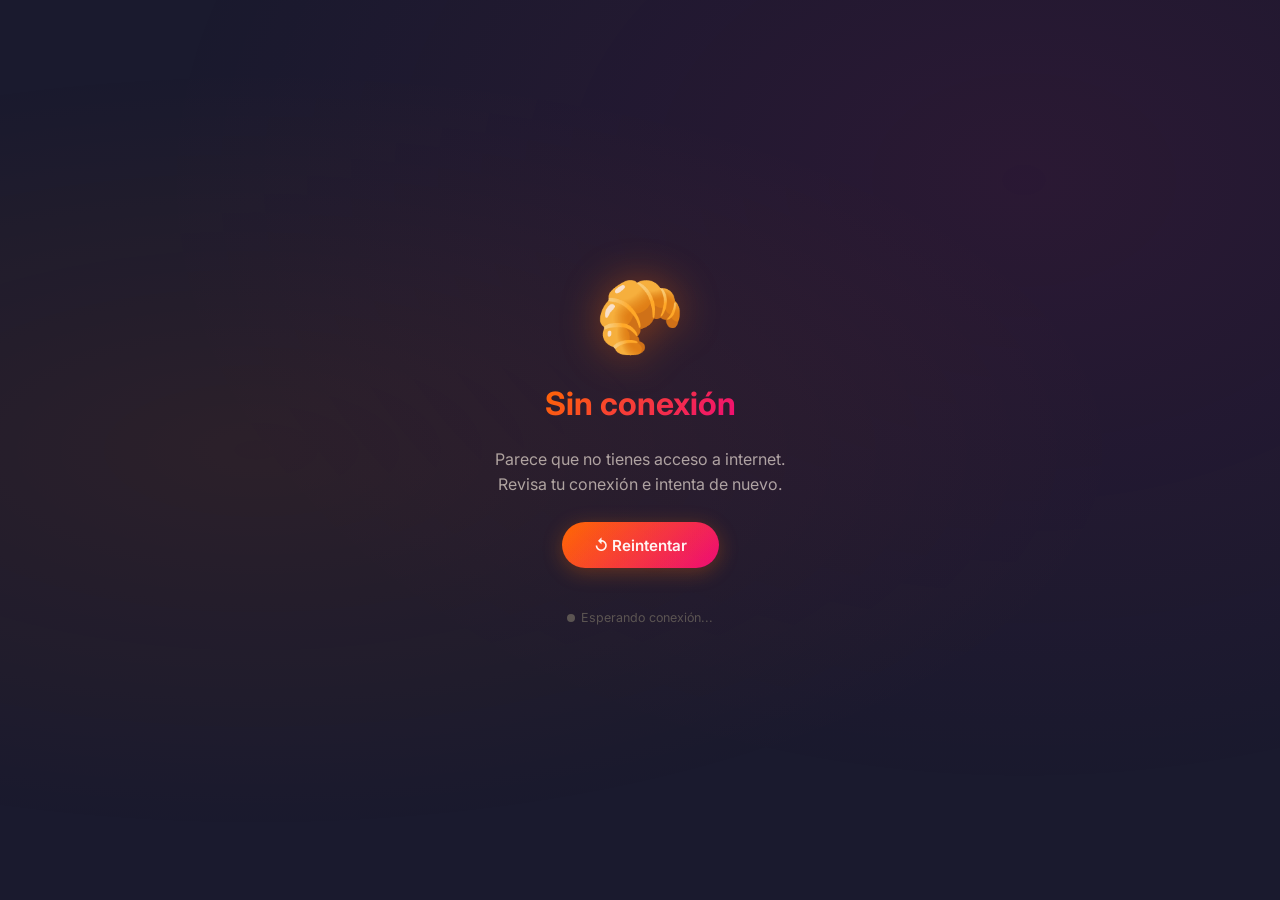
==== offline.html @ f349b60d "Add files via upload" ====
<!DOCTYPE html>
<html lang="es">
<head>
  <meta charset="UTF-8">
  <meta name="viewport" content="width=device-width, initial-scale=1.0">
  <title>Sin conexión | ItsWatuyusei Bakery</title>
  <meta name="theme-color" content="#ff6a00">
  <link rel="icon" type="image/x-icon" href="https://itswatuyusei.github.io/favicon.ico">
  <style>
    @import url('https://fonts.googleapis.com/css2?family=Inter:wght@400;600;700&display=swap');

    *, *::before, *::after { box-sizing: border-box; margin: 0; padding: 0; }

    body {
      font-family: 'Inter', sans-serif;
      background: #1a1a2e;
      color: #e0e0e0;
      min-height: 100dvh;
      display: flex;
      flex-direction: column;
      align-items: center;
      justify-content: center;
      text-align: center;
      padding: 2rem;
      gap: 1.5rem;
      overflow: hidden;
    }

    body::before {
      content: '';
      position: fixed;
      inset: 0;
      background:
        radial-gradient(ellipse at 20% 50%, rgba(255, 106, 0, 0.08) 0%, transparent 60%),
        radial-gradient(ellipse at 80% 20%, rgba(238, 9, 121, 0.08) 0%, transparent 60%);
      pointer-events: none;
    }

    .icon {
      font-size: 4.5rem;
      animation: float 3s ease-in-out infinite;
      filter: drop-shadow(0 0 20px rgba(255, 106, 0, 0.4));
    }

    @keyframes float {
      0%, 100% { transform: translateY(0px); }
      50% { transform: translateY(-12px); }
    }

    h1 {
      font-size: clamp(1.5rem, 5vw, 2rem);
      font-weight: 700;
      background: linear-gradient(135deg, #ff6a00, #ee0979);
      -webkit-background-clip: text;
      -webkit-text-fill-color: transparent;
      background-clip: text;
    }

    p {
      font-size: 1rem;
      color: #aaa;
      max-width: 320px;
      line-height: 1.6;
    }

    .btn {
      display: inline-flex;
      align-items: center;
      gap: 0.5rem;
      background: linear-gradient(135deg, #ff6a00, #ee0979);
      color: white;
      border: none;
      padding: 0.85rem 2rem;
      border-radius: 50px;
      font-size: 0.95rem;
      font-weight: 600;
      cursor: pointer;
      text-decoration: none;
      transition: transform 0.2s, box-shadow 0.2s;
      box-shadow: 0 4px 20px rgba(255, 106, 0, 0.3);
    }

    .btn:hover {
      transform: translateY(-2px);
      box-shadow: 0 8px 30px rgba(255, 106, 0, 0.5);
    }

    .status {
      font-size: 0.78rem;
      color: #555;
      margin-top: 1rem;
    }

    .dot {
      display: inline-block;
      width: 8px;
      height: 8px;
      border-radius: 50%;
      background: #555;
      margin-right: 0.4rem;
      animation: pulse 1.5s ease-in-out infinite;
    }

    @keyframes pulse {
      0%, 100% { opacity: 0.3; }
      50% { opacity: 1; }
    }
  </style>
</head>
<body>
  <div class="icon">🥐</div>
  <h1>Sin conexión</h1>
  <p>Parece que no tienes acceso a internet. Revisa tu conexión e intenta de nuevo.</p>
  <a class="btn" href="./index.html">↺ Reintentar</a>
  <p class="status"><span class="dot"></span>Esperando conexión...</p>

  <script>
    window.addEventListener('online', () => {
      window.location.href = './index.html';
    });
  </script>
</body>
</html>
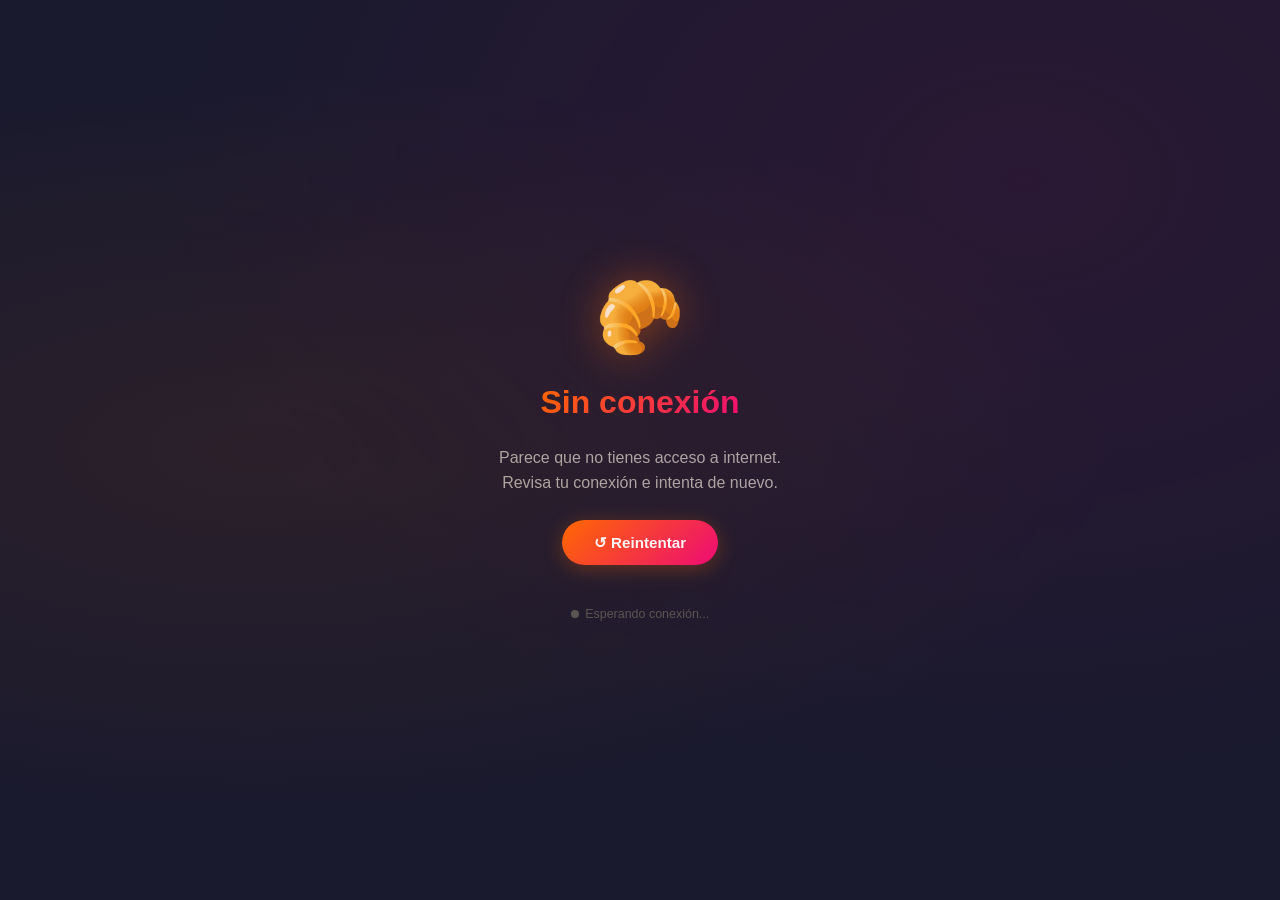
==== commit b481b058: "Add files via upload" ====
--- a/offline.html
+++ b/offline.html
@@ -5,6 +5,10 @@
   <meta name="viewport" content="width=device-width, initial-scale=1.0">
   <title>Sin conexión | ItsWatuyusei Bakery</title>
   <meta name="theme-color" content="#ff6a00">
+  <meta http-equiv="Content-Security-Policy" content="default-src 'self'; script-src 'self' 'unsafe-inline' https://static.cloudflareinsights.com; style-src 'self' 'unsafe-inline' https://fonts.googleapis.com; font-src 'self' https://fonts.gstatic.com; img-src 'self' data: https:; connect-src 'self' https://ve.dolarapi.com https://github.com https://cloudflareinsights.com;">
+  <meta name="referrer" content="strict-origin-when-cross-origin">
+  <meta http-equiv="X-Content-Type-Options" content="nosniff">
+  <meta http-equiv="Permissions-Policy" content="camera=(), microphone=(), geolocation=(), interest-cohort=()">
   <link rel="icon" type="image/x-icon" href="https://itswatuyusei.github.io/favicon.ico">
   <style>
     @import url('https://fonts.googleapis.com/css2?family=Inter:wght@400;600;700&display=swap');
@@ -118,6 +122,11 @@
     window.addEventListener('online', () => {
       window.location.href = './index.html';
     });
+
+    document.addEventListener('contextmenu', e => e.preventDefault());
+    document.addEventListener('keydown', e => {
+      if (e.keyCode === 123) e.preventDefault();
+    });
   </script>
 </body>
 </html>
